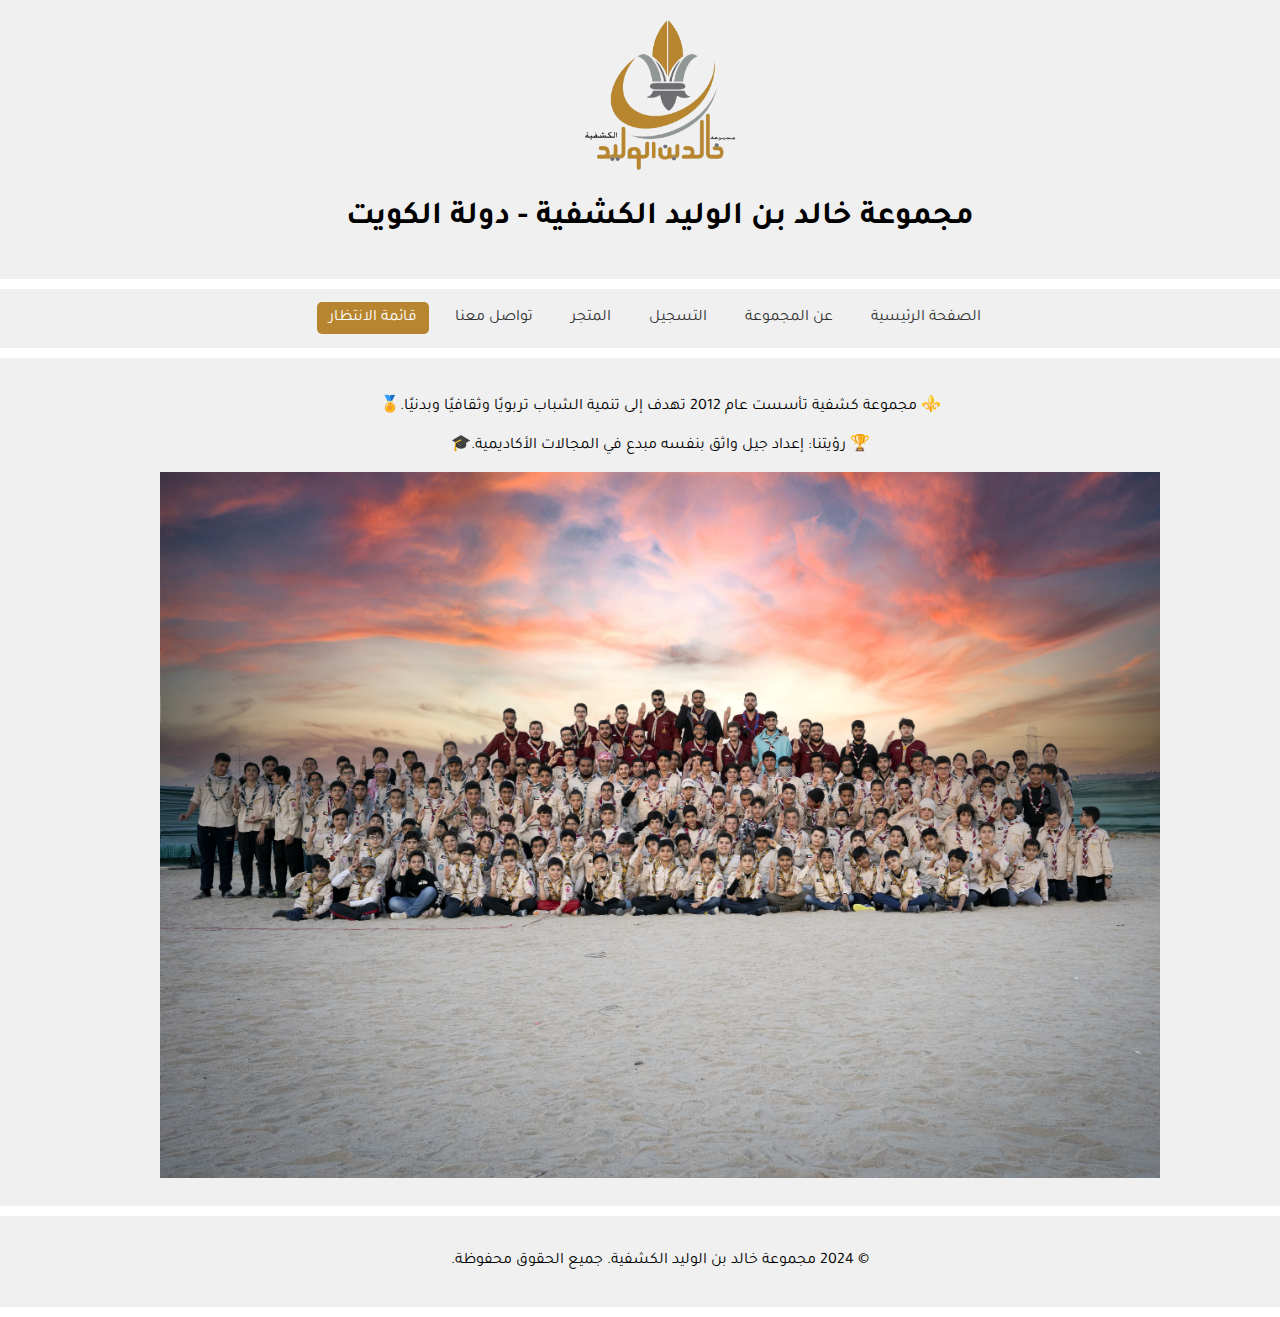
==== index.html @ 6aaa22d0 "." ====
<!DOCTYPE html>
<html lang="ar" dir="rtl">
<head>
    <meta charset="UTF-8">
    <meta name="viewport" content="width=device-width, initial-scale=1.0">
    <link rel="preconnect" href="https://fonts.googleapis.com">
<link rel="preconnect" href="https://fonts.gstatic.com" crossorigin>
<link href="https://fonts.googleapis.com/css2?family=Tajawal:wght@200;300;400;500;700;800;900&display=swap" rel="stylesheet">
    <link rel="stylesheet" type="text/css" href="style.css"/>
    <link rel="stylesheet" type="text/css" href="fonts.css"/>
    <title>مجموعة خالد بن الوليد الكشفية</title>
</head>
<body class="tajawal-regular">
    <header>
        <img src="./images/logo.png" alt="Scouts Logo" style="width: 150px; height: 150px;">
        <h1>مجموعة خالد بن الوليد الكشفية - دولة الكويت</h1>
    </header>
    <nav>
        <ul>
            <li><a href="index.html">الصفحة الرئيسية</a></li>
            <li><a href="about.html">عن المجموعة</a></li>
            <li><a href="registration.html">التسجيل</a></li>
            <li><a href="shop.html">المتجر</a></li>
            <li><a href="contact.html">تواصل معنا</a></li>
            <li><a class="waiting-list-btn" target="_blank" href="https://docs.google.com/forms/d/e/1FAIpQLScfo983dRnTlis_LhgkBKuQwLzqsEijMX6fYzS4z6HvnYhZBQ/viewform">قائمة الانتظار </a></li>
        </ul>
    </nav>
    <main>
    <section>
        <p>
            ⚜️ مجموعة كشفية تأسست عام 2012 تهدف إلى تنمية الشباب تربويًا وثقافيًا وبدنيًا.🏅
        </p>
        <p>
            🏆 رؤيتنا: إعداد جيل واثق بنفسه
            مبدع في المجالات الأكاديمية.🎓
        </p>
        <img src="images/group_pic.jpeg" alt="Khaled Bin Alwaleed Scouts Group Picture" width="1000">
    </section>
</main>
    <footer>
        <p>&copy; 2024 مجموعة خالد بن الوليد الكشفية. جميع الحقوق محفوظة.</p>
    </footer>
</body>
</html>
---- style.css ----
body {
    font-family: Arial, sans-serif;
    margin: 0;
    padding: 0;
    text-align: center; /* Aligning text to center */
}
header, nav, section, footer {
    padding: 20px;
    background-color: #f0f0f0;
    margin-bottom: 10px;
    width: 100%;
}
nav ul {
    list-style-type: none;
    padding: 0;
    margin: 0;
}
nav ul li {
    display: inline;
    margin-right: 10px;
}
nav ul li a {
    text-decoration: none;
    color: #333;
    padding: 8px 12px;
    border-radius: 5px;
    transition: background-color 0.3s;
}
nav ul li a:hover {
    background-color: #ddd;
}
section {
    min-height: 80vh; /* Set minimum height to 80% of viewport height */
}
section ul {
    list-style-type: none;
    padding: 0;
    margin: 0;
}
section ul li {
    display: inline;
    margin-right: 10px;
}
section ul li a {
    text-decoration: none;
    color: #333;
    padding: 8px 12px;
    border-radius: 5px;
    transition: background-color 0.3s;
}


.button {
    background-color: #b7852f;
    border: none;
    color: white;
    padding: 15px 32px;
    text-align: center;
    text-decoration: none;
    display: inline-block;
    font-size: 16px;
  }
  .waiting-list-btn{
    background-color: #b7852f;
    border: none;
    color: white;
  }

.list {
    list-style: square;
  }
.list li {
    display: list-item;
    margin-right: 0;
    margin-bottom: 10px;
    text-align: start;
  }


/*************Media Queries**************/

@media screen and (max-width: 1000px) {
    section img {
        width: 80%;
    }
  }
@media screen and (max-width: 700px) {

    header h1 {
        font-size: 1em;
    }
    
    nav ul li {
        display: list-item;
        margin-right: 0px;
        margin-bottom: 15px;
    }
  }
---- fonts.css ----
.tajawal-extralight {
    font-family: "Tajawal", sans-serif;
    font-weight: 200;
    font-style: normal;
  }
  
  .tajawal-light {
    font-family: "Tajawal", sans-serif;
    font-weight: 300;
    font-style: normal;
  }
  
  .tajawal-regular {
    font-family: "Tajawal", sans-serif;
    font-weight: 400;
    font-style: normal;
  }
  
  .tajawal-medium {
    font-family: "Tajawal", sans-serif;
    font-weight: 500;
    font-style: normal;
  }
  
  .tajawal-bold {
    font-family: "Tajawal", sans-serif;
    font-weight: 700;
    font-style: normal;
  }
  
  .tajawal-extrabold {
    font-family: "Tajawal", sans-serif;
    font-weight: 800;
    font-style: normal;
  }
  
  .tajawal-black {
    font-family: "Tajawal", sans-serif;
    font-weight: 900;
    font-style: normal;
  }
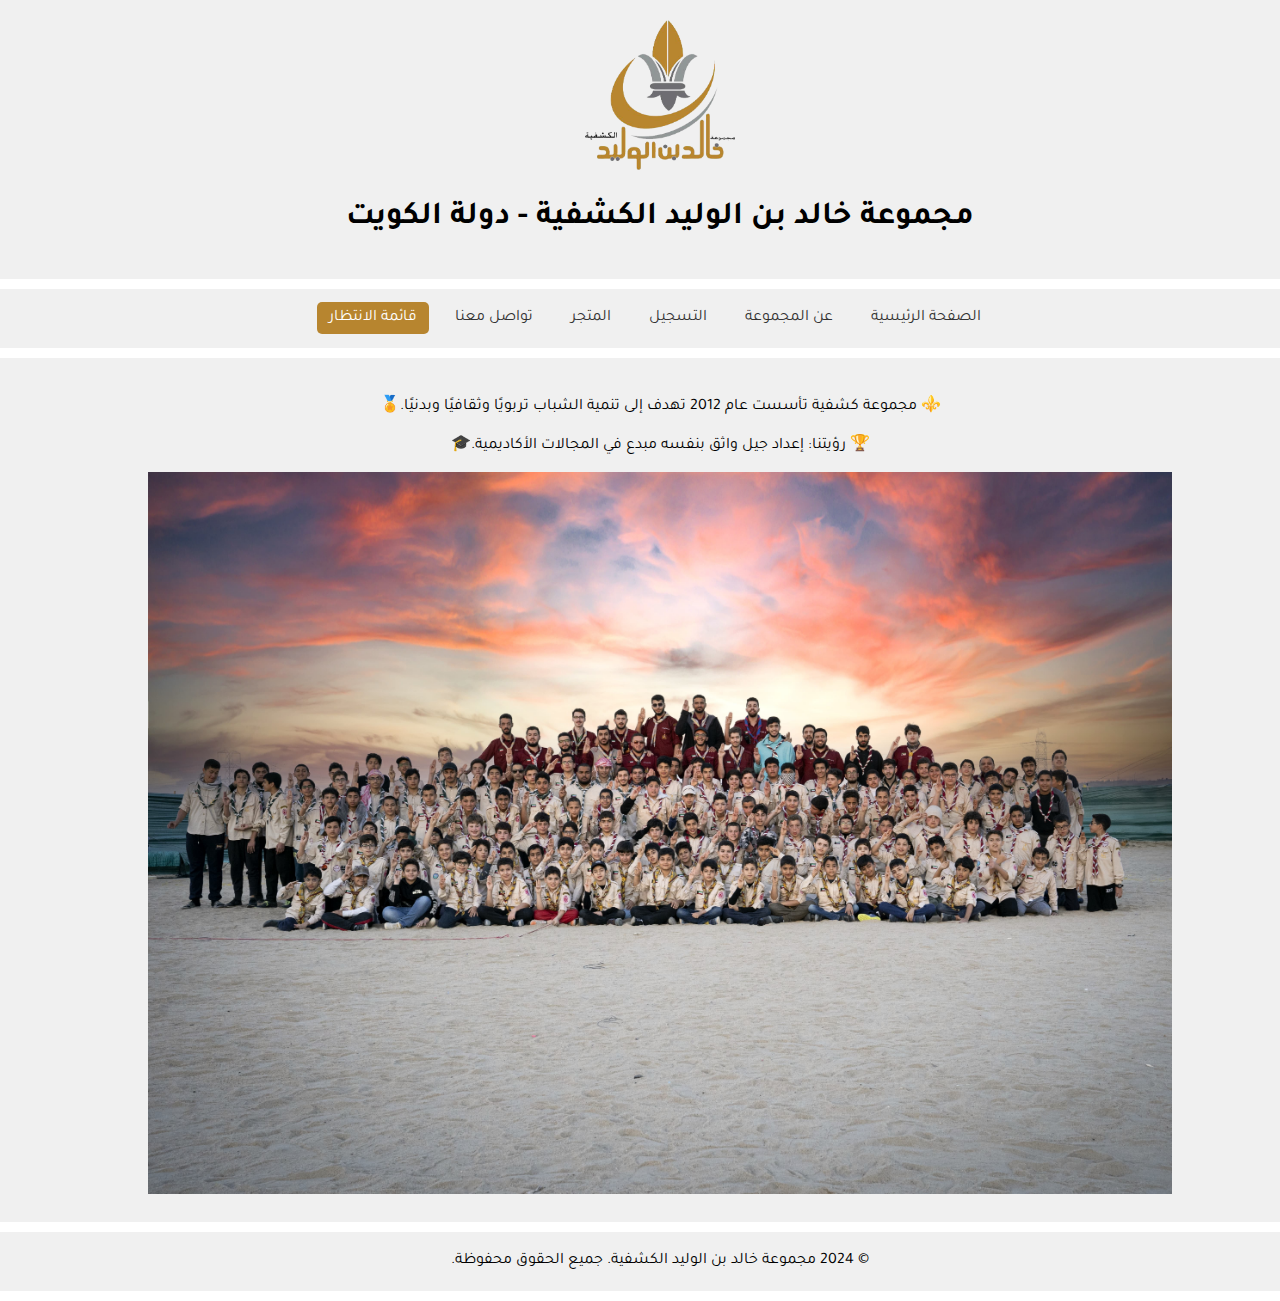
==== commit 64e6d6bf: "." ====
--- a/index.html
+++ b/index.html
@@ -9,6 +9,12 @@
     <link rel="stylesheet" type="text/css" href="style.css"/>
     <link rel="stylesheet" type="text/css" href="fonts.css"/>
     <title>مجموعة خالد بن الوليد الكشفية</title>
+    <style>
+        div {
+            width: 80%;
+            margin: auto;
+        }
+    </style>
 </head>
 <body class="tajawal-regular">
     <header>
@@ -27,6 +33,7 @@
     </nav>
     <main>
     <section>
+        <div>
         <p>
             ⚜️ مجموعة كشفية تأسست عام 2012 تهدف إلى تنمية الشباب تربويًا وثقافيًا وبدنيًا.🏅
         </p>
@@ -34,7 +41,8 @@
             🏆 رؤيتنا: إعداد جيل واثق بنفسه
             مبدع في المجالات الأكاديمية.🎓
         </p>
-        <img src="images/group_pic.jpeg" alt="Khaled Bin Alwaleed Scouts Group Picture" width="1000">
+        <img src="images/group_pic.jpeg" alt="Khaled Bin Alwaleed Scouts Group Picture" width="100%">
+    </div>
     </section>
 </main>
     <footer>
--- a/style.css
+++ b/style.css
@@ -10,6 +10,12 @@
     margin-bottom: 10px;
     width: 100%;
 }
+
+footer p {
+    width: 80%;
+    margin: auto;
+}
+
 nav ul {
     list-style-type: none;
     padding: 0;
@@ -79,11 +85,6 @@
 
 /*************Media Queries**************/
 
-@media screen and (max-width: 1000px) {
-    section img {
-        width: 80%;
-    }
-  }
 @media screen and (max-width: 700px) {
 
     header h1 {
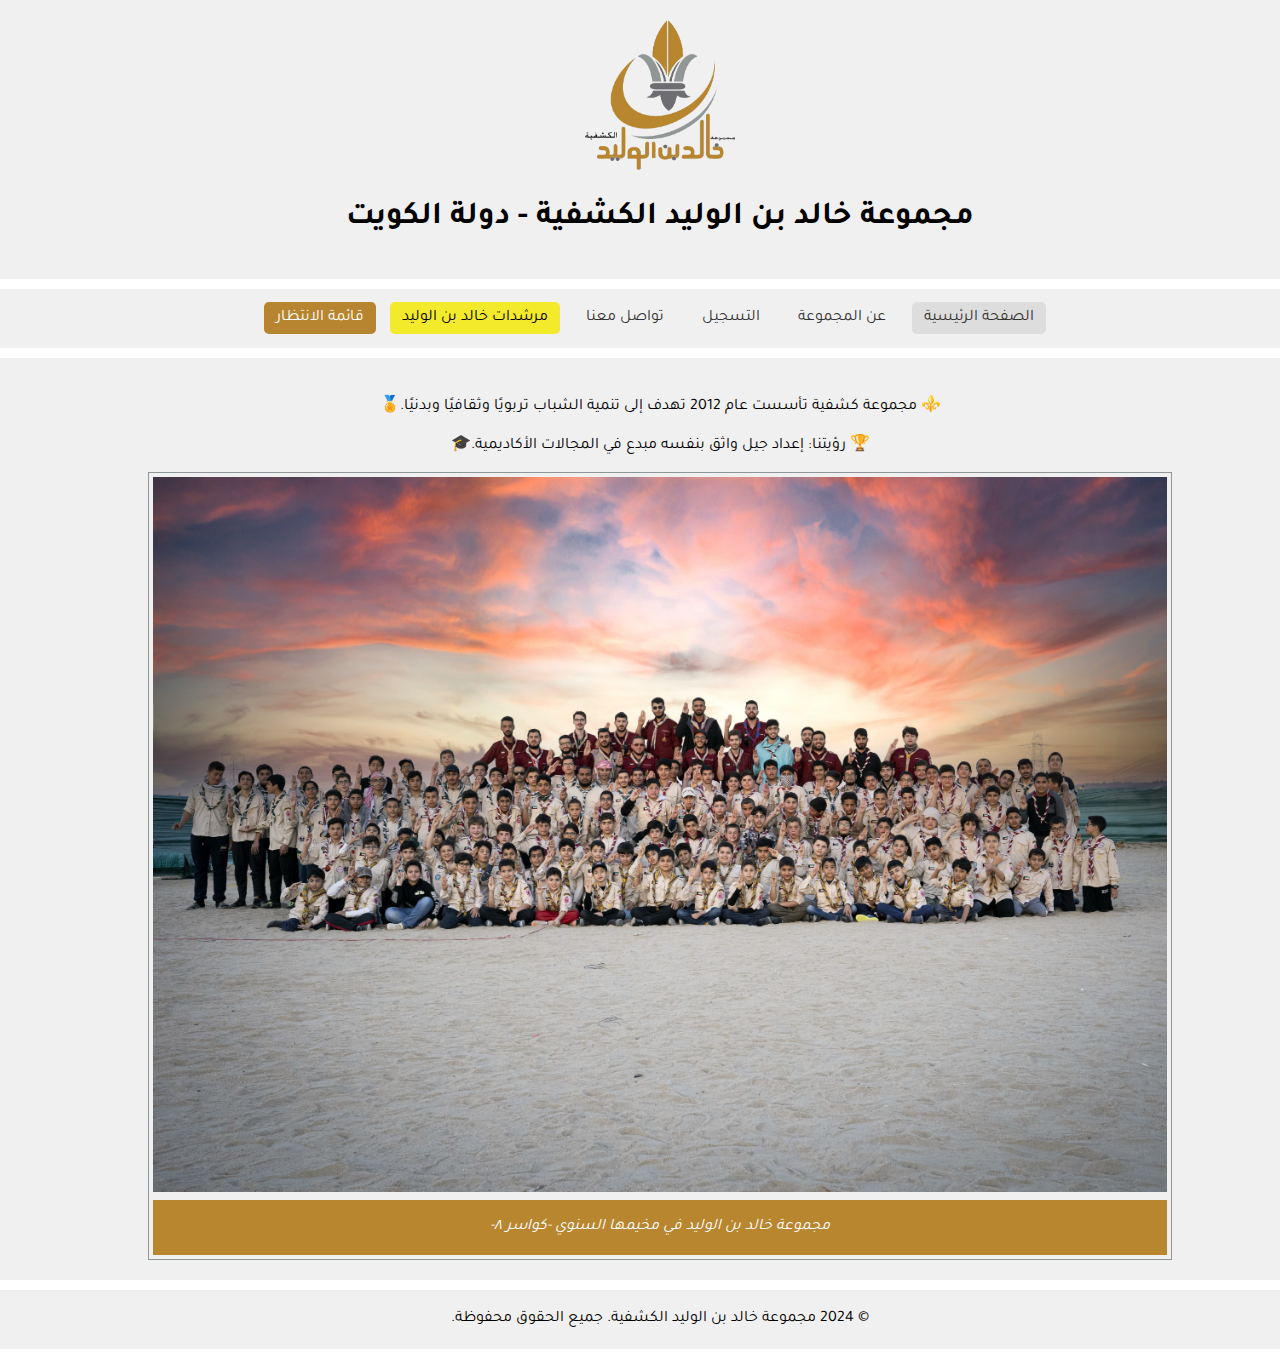
==== commit 2d43ae8f: "v2" ====
--- a/index.html
+++ b/index.html
@@ -6,8 +6,8 @@
     <link rel="preconnect" href="https://fonts.googleapis.com">
 <link rel="preconnect" href="https://fonts.gstatic.com" crossorigin>
 <link href="https://fonts.googleapis.com/css2?family=Tajawal:wght@200;300;400;500;700;800;900&display=swap" rel="stylesheet">
-    <link rel="stylesheet" type="text/css" href="style.css"/>
-    <link rel="stylesheet" type="text/css" href="fonts.css"/>
+    <link rel="stylesheet" type="text/css" href="style/style.css"/>
+    <link rel="stylesheet" type="text/css" href="style/fonts.css"/>
     <title>مجموعة خالد بن الوليد الكشفية</title>
     <style>
         div {
@@ -23,11 +23,11 @@
     </header>
     <nav>
         <ul>
-            <li><a href="index.html">الصفحة الرئيسية</a></li>
+            <li><a class="active" href="index.html">الصفحة الرئيسية</a></li>
             <li><a href="about.html">عن المجموعة</a></li>
             <li><a href="registration.html">التسجيل</a></li>
-            <li><a href="shop.html">المتجر</a></li>
             <li><a href="contact.html">تواصل معنا</a></li>
+            <li><a class="khscoutsgirls-btn" href="girls/khscoutsgirls.html">مرشدات خالد بن الوليد</a></li>
             <li><a class="waiting-list-btn" target="_blank" href="https://docs.google.com/forms/d/e/1FAIpQLScfo983dRnTlis_LhgkBKuQwLzqsEijMX6fYzS4z6HvnYhZBQ/viewform">قائمة الانتظار </a></li>
         </ul>
     </nav>
@@ -41,7 +41,14 @@
             🏆 رؤيتنا: إعداد جيل واثق بنفسه
             مبدع في المجالات الأكاديمية.🎓
         </p>
+        <figure>
         <img src="images/group_pic.jpeg" alt="Khaled Bin Alwaleed Scouts Group Picture" width="100%">
+    <figcaption>
+        <p>
+            مجموعة خالد بن الوليد في مخيمها السنوي -كواسر ٨-
+        </p>
+    </figcaption>
+    </figure>
     </div>
     </section>
 </main>
--- a/style/style.css
+++ b/style/style.css
@@ -0,0 +1,139 @@
+body {
+    font-family: Arial, sans-serif;
+    margin: 0;
+    padding: 0;
+    text-align: center; /* Aligning text to center */
+}
+header, nav, section, footer {
+    padding: 20px;
+    background-color: #f0f0f0;
+    margin-bottom: 10px;
+    width: 100%;
+}
+
+header a {
+    text-decoration: none;
+    color: inherit;
+}
+
+figure {
+    border: 1px #8f9697 solid;
+    padding: 4px;
+    margin: auto;
+  }
+  
+  figcaption {
+    background-color: #b8862f;
+    color: white;
+    font-style: italic;
+    padding: 2px;
+    text-align: center;
+  }
+
+footer p {
+    width: 80%;
+    margin: auto;
+}
+
+nav ul {
+    list-style-type: none;
+    padding: 0;
+    margin: 0;
+}
+nav ul li {
+    display: inline;
+    margin-right: 10px;
+}
+nav ul li a {
+    text-decoration: none;
+    color: #333;
+    padding: 8px 12px;
+    border-radius: 5px;
+    transition: background-color 0.3s;
+}
+nav ul li a:hover {
+    background-color: #ddd;
+}
+
+.active {
+    background-color: #ddd;
+}
+
+section {
+    min-height: 80vh; /* Set minimum height to 80% of viewport height */
+}
+section ul {
+    list-style-type: none;
+    padding: 0;
+    margin: 0;
+}
+section ul li {
+    display: inline;
+    margin-right: 10px;
+}
+section ul li a {
+    text-decoration: none;
+    color: #333;
+    padding: 8px 12px;
+    border-radius: 5px;
+    transition: background-color 0.3s;
+}
+
+
+.button-orange {
+    background-color: #b7852f;
+    border: none;
+    color: white;
+    padding: 15px 32px;
+    text-align: center;
+    text-decoration: none;
+    display: inline-block;
+    font-size: 16px;
+  }
+
+.button-yellow {
+    background-color: #f4ea2c;
+    border: none;
+    color: black;
+    padding: 15px 32px;
+    text-align: center;
+    text-decoration: none;
+    display: inline-block;
+    font-size: 16px;
+  }
+  .waiting-list-btn{
+    background-color: #b7852f;
+    border: none;
+    color: white;
+  }
+  .khscoutsgirls-btn{
+    background-color: #f4ea2c;
+    border: none;
+    color: black;
+  }
+
+.list {
+    list-style: square;
+  }
+.list li {
+    display: list-item;
+    margin-right: 0;
+    margin-bottom: 10px;
+    text-align: start;
+  }
+
+
+/*************Media Queries**************/
+
+@media screen and (max-width: 700px) {
+
+    header h1 {
+        font-size: 1em;
+    }
+    
+    nav ul li {
+        display: list-item;
+        margin-right: 0px;
+        margin-bottom: 15px;
+    }
+  }--- a/style/fonts.css
+++ b/style/fonts.css
@@ -0,0 +1,42 @@
+.tajawal-extralight {
+    font-family: "Tajawal", sans-serif;
+    font-weight: 200;
+    font-style: normal;
+  }
+  
+  .tajawal-light {
+    font-family: "Tajawal", sans-serif;
+    font-weight: 300;
+    font-style: normal;
+  }
+  
+  .tajawal-regular {
+    font-family: "Tajawal", sans-serif;
+    font-weight: 400;
+    font-style: normal;
+  }
+  
+  .tajawal-medium {
+    font-family: "Tajawal", sans-serif;
+    font-weight: 500;
+    font-style: normal;
+  }
+  
+  .tajawal-bold {
+    font-family: "Tajawal", sans-serif;
+    font-weight: 700;
+    font-style: normal;
+  }
+  
+  .tajawal-extrabold {
+    font-family: "Tajawal", sans-serif;
+    font-weight: 800;
+    font-style: normal;
+  }
+  
+  .tajawal-black {
+    font-family: "Tajawal", sans-serif;
+    font-weight: 900;
+    font-style: normal;
+  }
+  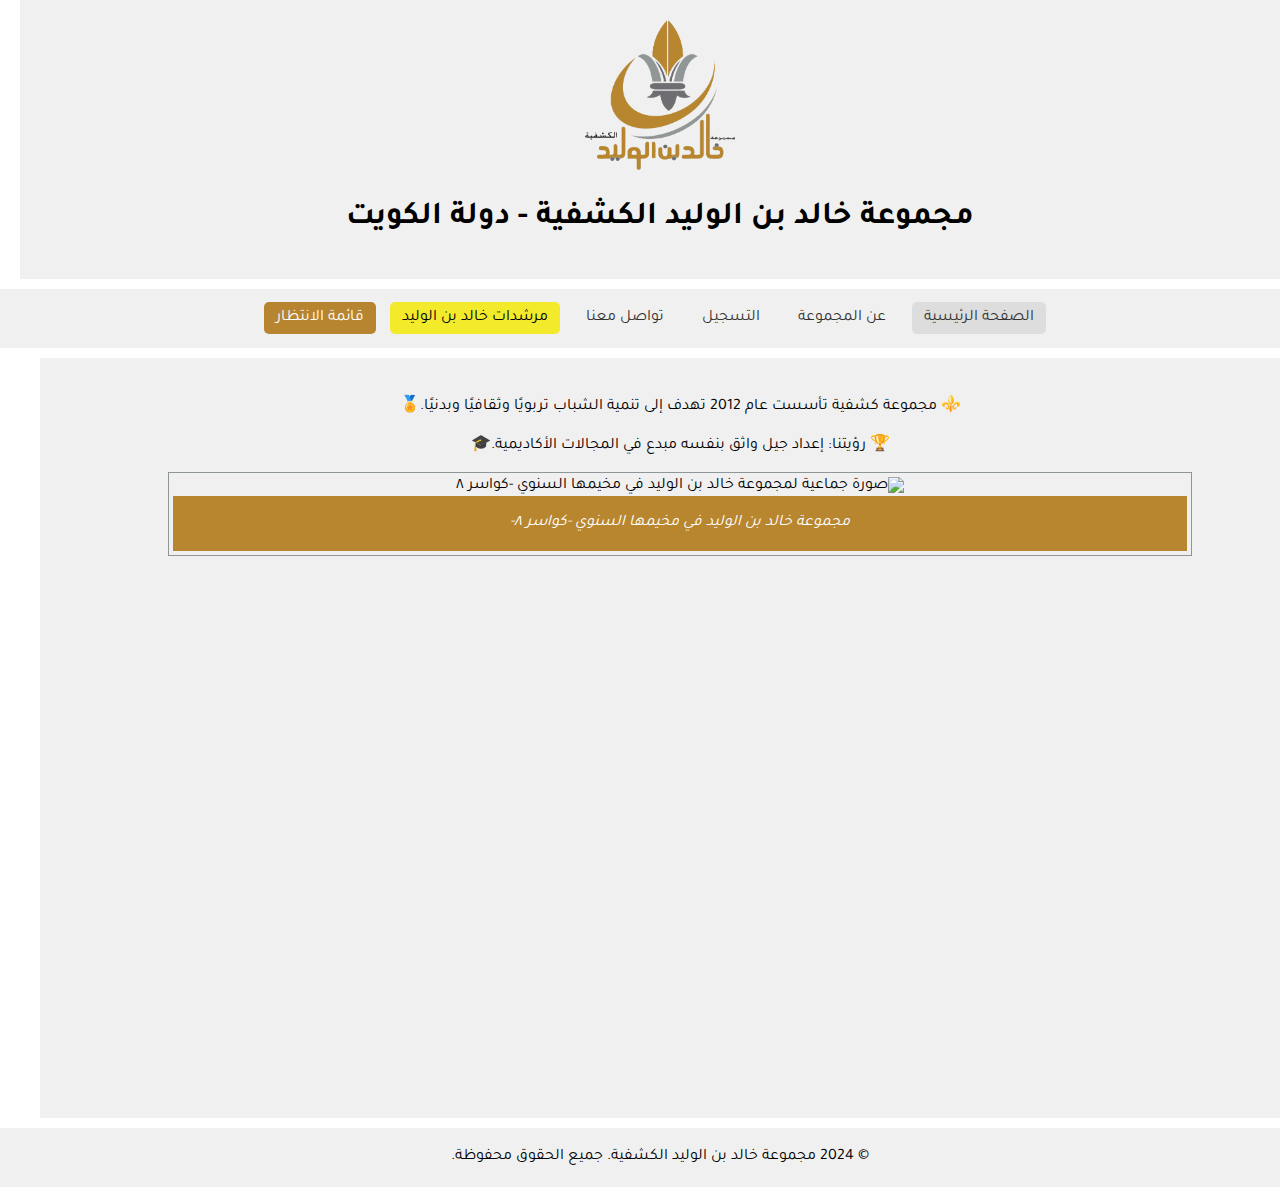
==== commit bbe28751: "editing image path" ====
--- a/index.html
+++ b/index.html
@@ -42,7 +42,7 @@
             مبدع في المجالات الأكاديمية.🎓
         </p>
         <figure>
-        <img src="images/group_pic.jpeg" alt="Khaled Bin Alwaleed Scouts Group Picture" width="100%">
+        <img src="images/activities/kawaser8.jpeg" alt="صورة جماعية لمجموعة خالد بن الوليد في مخيمها السنوي -كواسر ٨" width="100%">
     <figcaption>
         <p>
             مجموعة خالد بن الوليد في مخيمها السنوي -كواسر ٨-
--- a/style/style.css
+++ b/style/style.css
@@ -2,13 +2,23 @@
     font-family: Arial, sans-serif;
     margin: 0;
     padding: 0;
+    width: 100%;
     text-align: center; /* Aligning text to center */
+    overflow-x: hidden;
 }
+
 header, nav, section, footer {
     padding: 20px;
     background-color: #f0f0f0;
     margin-bottom: 10px;
     width: 100%;
+}
+
+header{
+    margin-top: 0;
+    margin-right: 0;
+    margin-left: 0;
+    padding-left: 0;
 }
 
 header a {
@@ -61,6 +71,10 @@
 
 section {
     min-height: 80vh; /* Set minimum height to 80% of viewport height */
+    margin-left: auto;
+    margin-right: auto;
+    padding-left: 0;
+    padding-right: 0;
 }
 section ul {
     list-style-type: none;
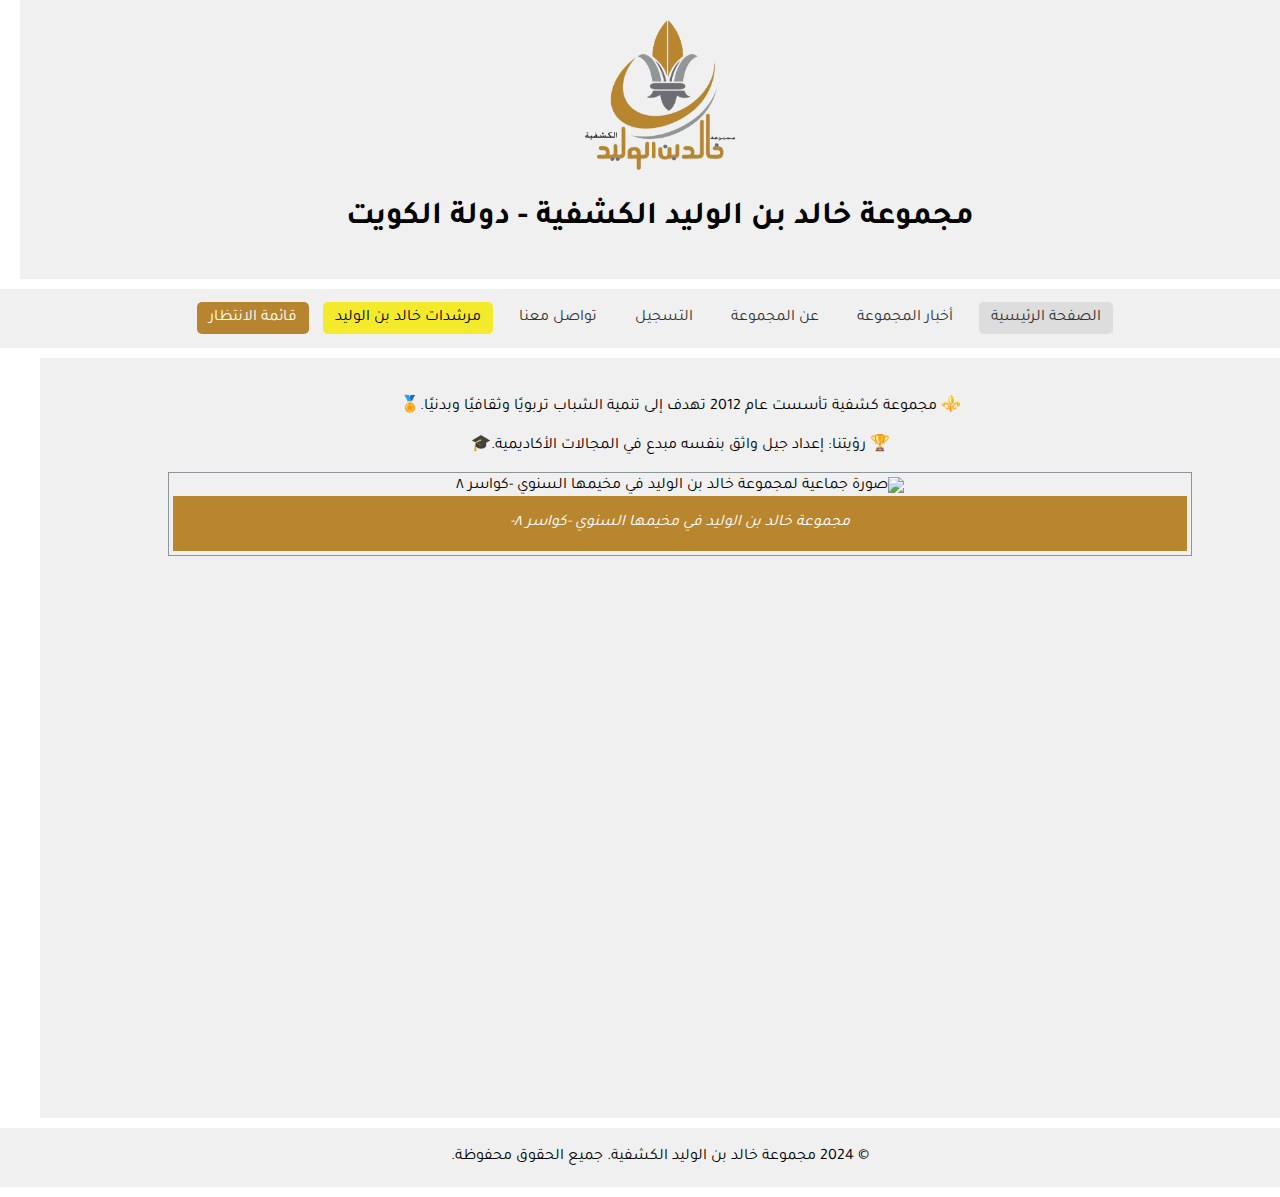
==== commit fe3ded27: "chart and leaders update" ====
--- a/index.html
+++ b/index.html
@@ -2,6 +2,9 @@
 <html lang="ar" dir="rtl">
 <head>
     <meta charset="UTF-8">
+    <meta property="og:title" content="مجموعة خالد بن الوليد الكشفية | الصفحة الرئيسية" />
+    <meta property="og:image" content="https://khscouts.netlify.app/images/logo.png" />
+    <meta name="description" content="مجموعة خالد بن الوليد الكشفية في الكويت، مجموعة كشفية تأسست في عام 2012 تهدف إلى تنمية الشباب تربويًا وثقافيًا وبدنيًا.">
     <meta name="viewport" content="width=device-width, initial-scale=1.0">
     <link rel="preconnect" href="https://fonts.googleapis.com">
 <link rel="preconnect" href="https://fonts.gstatic.com" crossorigin>
@@ -24,6 +27,7 @@
     <nav>
         <ul>
             <li><a class="active" href="index.html">الصفحة الرئيسية</a></li>
+            <li><a href="news.html">أخبار المجموعة</a></li>
             <li><a href="about.html">عن المجموعة</a></li>
             <li><a href="registration.html">التسجيل</a></li>
             <li><a href="contact.html">تواصل معنا</a></li>
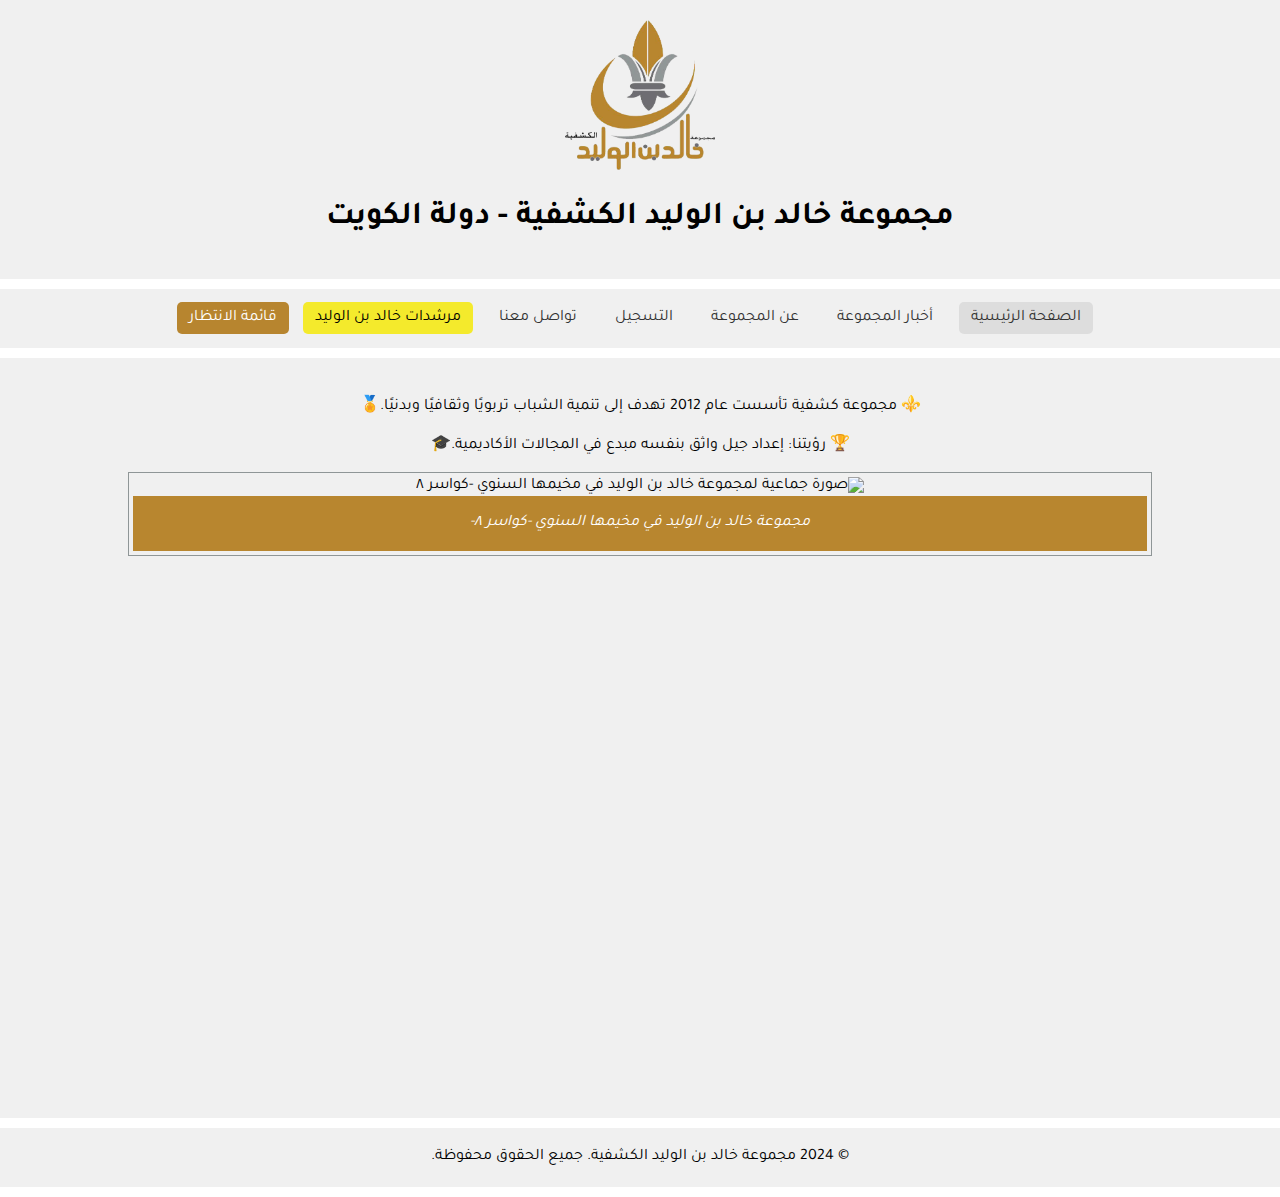
==== commit 465ba25c: "headers" ====
--- a/index.html
+++ b/index.html
@@ -2,8 +2,9 @@
 <html lang="ar" dir="rtl">
 <head>
     <meta charset="UTF-8">
+    <link rel="icon" type="image/x-icon" href="/images/icon.ico">
     <meta property="og:title" content="مجموعة خالد بن الوليد الكشفية | الصفحة الرئيسية" />
-    <meta property="og:image" content="https://khscouts.netlify.app/images/logo.png" />
+    <meta property="og:image" content="https://khscouts.org/images/logo.png" />
     <meta name="description" content="مجموعة خالد بن الوليد الكشفية في الكويت، مجموعة كشفية تأسست في عام 2012 تهدف إلى تنمية الشباب تربويًا وثقافيًا وبدنيًا.">
     <meta name="viewport" content="width=device-width, initial-scale=1.0">
     <link rel="preconnect" href="https://fonts.googleapis.com">
@@ -46,7 +47,7 @@
             مبدع في المجالات الأكاديمية.🎓
         </p>
         <figure>
-        <img src="images/activities/kawaser8.jpeg" alt="صورة جماعية لمجموعة خالد بن الوليد في مخيمها السنوي -كواسر ٨" width="100%">
+        <img src="images/activities/kawaser8.jpg" alt="صورة جماعية لمجموعة خالد بن الوليد في مخيمها السنوي -كواسر ٨" width="100%">
     <figcaption>
         <p>
             مجموعة خالد بن الوليد في مخيمها السنوي -كواسر ٨-
--- a/style/style.css
+++ b/style/style.css
@@ -8,7 +8,8 @@
 }
 
 header, nav, section, footer {
-    padding: 20px;
+    padding-top: 20px;
+    padding-bottom: 20px;
     background-color: #f0f0f0;
     margin-bottom: 10px;
     width: 100%;
